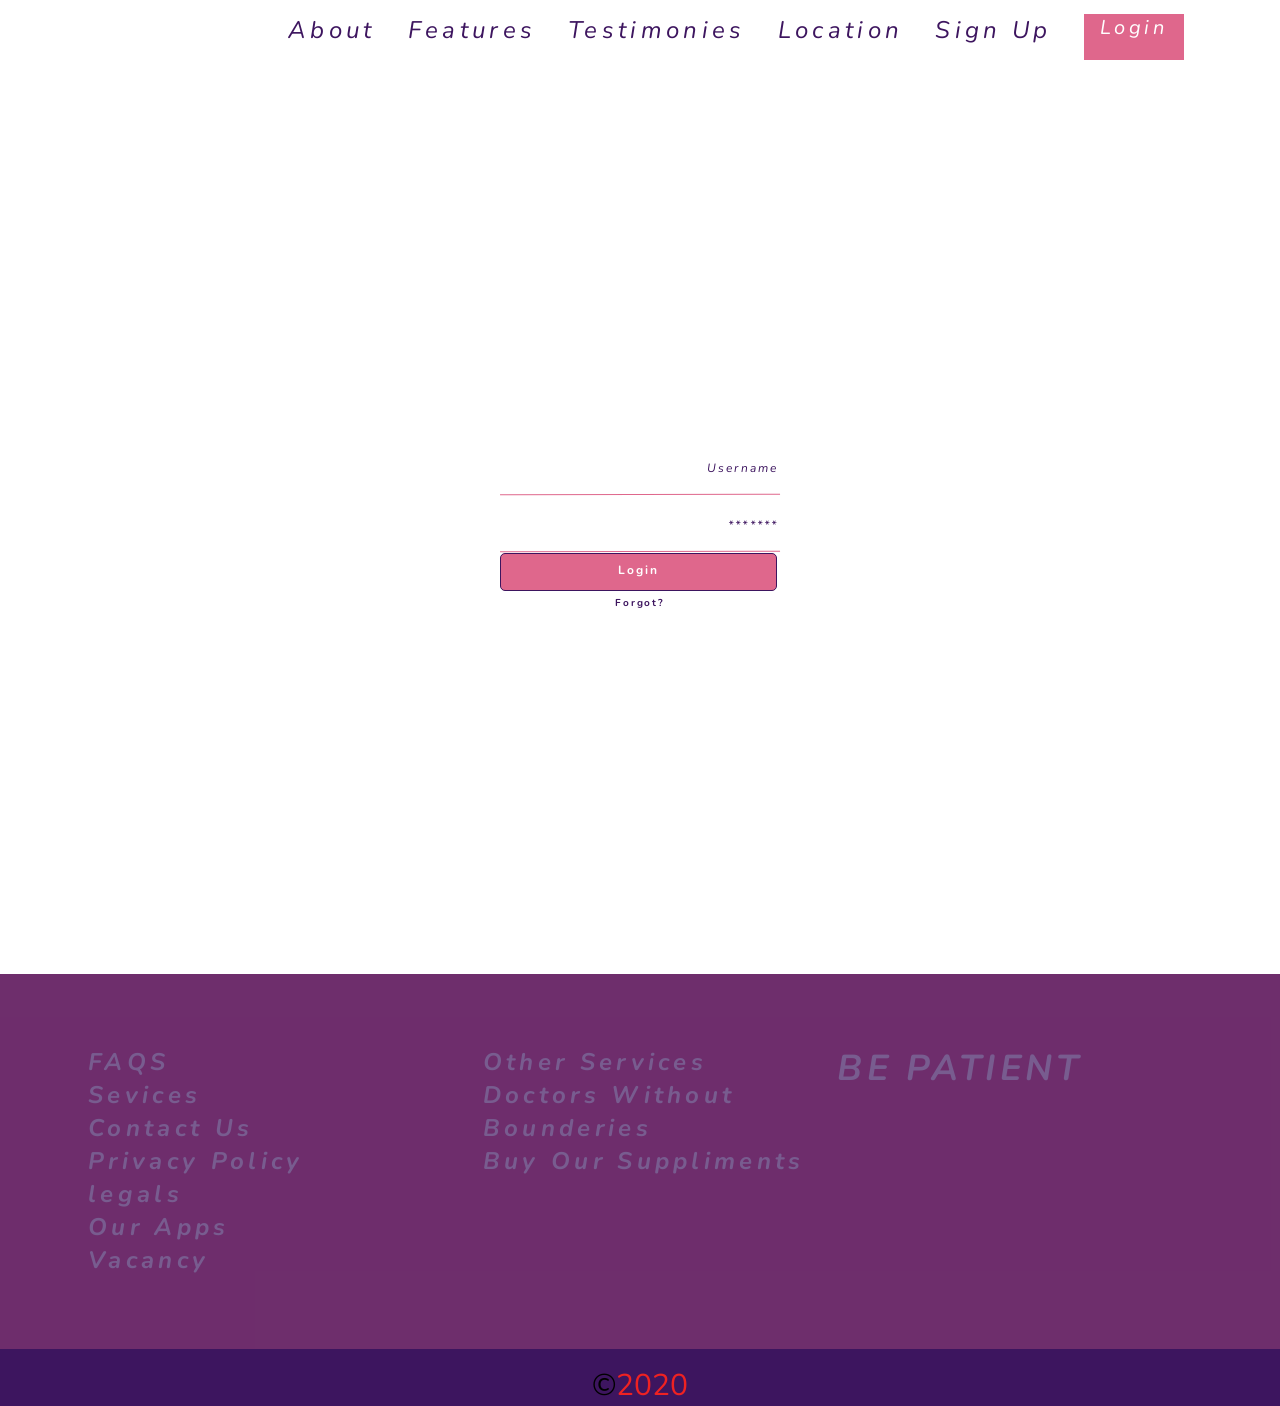
==== templates/login.html @ 30aae396 "repair" ====
<!DOCTYPE html>
<html lang="en">

<head>
    <meta charset="UTF-8">
    <meta name="viewport" content="width=device-width, initial-scale=1.0">
    <link rel="stylesheet" href="css/login.css">
    <link href='https://fonts.googleapis.com/css?family=Nunito' rel='stylesheet'>
    <link rel="stylesheet" href="https://cdnjs.cloudflare.com/ajax/libs/font-awesome/4.7.0/css/font-awesome.min.css">
    <link rel="stylesheet" href="css/main.css">
    <title>Document</title>
</head>

<body>
    <header>

        <div class="topnav" id="myTopnav">
            <a href="index.html" class="active"><img src="images/logo.png" alt=""></a>
            <a href="#news">About</a>
            <a href="#contact">Features</a>
            <a href="#about">Testimonies</a>
            <a href="#about">Location</a>
            <a href="signup.html">Sign Up</a>
            <a href="login.html">
                <div class="button">Login</div>
            </a>
            <a href="javascript:void(0);" class="icon" onclick="myFunction()">
                <i class="fa fa-bars"></i>
            </a>
        </div>
    </header>
    <section style="background-image: url('images/loginback.svg')">
        <form action="">
            <div>
                <img src="images/logo.png" alt="">
            </div>
            <div>
                <input type="text" placeholder="Username">
                <input type="password" placeholder="*******">
                <div class="button" id="button">Login</div>
            </div>
            <a href="">
                <div class="forgot">
            </a>
            Forgot?
            </div>
        </form>
    </section>
    <footer>
        <section>
          <div>
            <ul>
              <li>FAQS</li>
              <li>Sevices</li>
              <li>Contact Us</li>
              <li>Privacy Policy</li>
              <li>legals</li>
              <li>Our Apps</li>
              <li>Vacancy</li>
            </ul>
          </div>
          <div>
            <ul>
              <li>Other Services</li>
              <li>Doctors Without Bounderies</li>
              <li>Buy Our Suppliments</li>
            </ul>
          </div>
          <div class="downloadfoot">
            <h1>BE PATIENT</h1>
            <img src="images/andriod.png" alt="" class="footimg" />
            <img src="images/app-store.jpg" alt="" class="footimg" />
          </div>
        </section>
        <div>
          <div>
            &copy
            <div class="2020">2020</div>
            <img src="images/logo.png" alt="" />
          </div>
        </div>
      </footer>

    </main>
</body>
<script src="js/nav.js"></script>

</html>
---- templates/css/login.css ----
body>section{
    width: 100vw;
    height: 100vh;
    background-repeat: no-repeat;
     background-position: center;
      background-size: cover;
      display: grid;
      grid-template-columns: 1fr;
      align-items: center;
      justify-items: center;
}

body {
    margin: 0;
    font-family: Nunito;
    
  }
  
  .topnav {
    overflow: hidden;
    background-color: #FFFFFF;
    
  }
  
  .topnav a {
    float: left;
    display: block;
    color: #3D155F;
    text-align: center;
    padding: 14px 16px;
    text-decoration: none;
  



    font-family: Nunito;
font-style: italic;
font-weight: normal;
font-size: 24px;
line-height: 33px;

letter-spacing: 0.18em;
  }
  
  .topnav a:hover {
    background-color: #ddd;
    color: black;
  }
  
  .topnav a.active {
   padding-right: 20vw;
  }
  
  .topnav .icon {
    display: none;
  }
  ul>li{
    list-style: none;
  }
  
  @media screen and (max-width: 600px) {
    .topnav a:not(:first-child) {display: none;}
    .topnav a.icon {
      float: right;
      display: block;
    }
  }
  
  @media screen and (max-width: 600px) {
    .topnav.responsive {position: relative;}
    .topnav.responsive .icon {
      position: absolute;
      right: 0;
      top: 0;
    }
    .topnav.responsive a {
      float: none;
      display: block;
      text-align: left;
    }
    
  
  }
form{
    
    width: 300px;
    
    
    background: #FFFFFF;
    border-radius: 10px;
    padding-bottom: 10px;
    padding-top: 10px;



}
form{
    display: grid;
    grid-template-columns: repeat(1, 1fr);
    grid-gap: 2px;
    justify-items: center;

}
form>div{
    display: grid;
    grid-gap: 1px;
    grid-template-columns: 1fr;
}
div>input{
    
width: 276.18px;
height: 52.47px;

border-bottom: 1px solid #DF678C;
transform: rotate(-0.1deg);
border-right: none;
border-top: none;
border-left: none;

}
input:focus{
    outline: none;
}
input::placeholder{
    
    
    font-family: Nunito;
    font-style: italic;
    font-weight: normal;
    font-size: 12px;
    line-height: 16px;
  
    text-align: right;
    letter-spacing: 0.18em;
    
    color: #3D155F;
}
.button:hover{
    background-color: #3D155F;
    color: #DF678C;
}
#button{
    cursor: pointer;
width: 277px;
height: 38px;

padding-top: 8px;
background: #DF678C;
border: 1px solid #3D155F;
box-sizing: border-box;
border-radius: 5px;



font-family: Nunito;
font-style: normal;
font-weight: bold;
font-size: 12px;
line-height: 16px;
text-align: center;
letter-spacing: 0.18em;

color: #FFFFFF;
}
.forgot{
   
cursor: pointer;
font-family: Nunito;
font-style: normal;
font-weight: bold;
font-size: 10px;
line-height: 14px;
text-align: center;
letter-spacing: 0.18em;

color: #3D155F;
}


footer>section{
    background: #DF678C;
    opacity: 0.3;
    display: grid;
    grid-template-columns: repeat(3, 1fr);
    
  
    
    font-family: Nunito;
    font-style: italic;
    font-weight: bold;
    font-size: 24px;
    line-height: 33px;
    letter-spacing: 0.18em;
    
    color: #FFFFFF
      }
      footer>section>div{
        display: grid;
        grid-template-columns: 1fr;
        grid-gap: 1em;
      }
      footer>section>div>img{
        height: 50px;
      }
      footer{
        background-color: #3D155F;;
        display: grid;
        grid-template-columns: 1fr;
        justify-items: center;
        grid-gap: 1em;
       
      }
      footer>div>div{
        color: #000;
        font-size: 20px;
        display: flex;
      }
      footer>div>div>div{
        color:#EF2222;;
      }
      @media screen and (max-width: 1000px) {
        .description{
          grid-template-columns: repeat(2, 1fr);
          justify-items: center;
          align-items: center;
        }
      .hide{
        display: block;
      }
      .circle{
        width: 70px;
        height: 70px;
        
      }
      .intro{
     
        text-align: center;
       
        font-size: 13px;
      }
      
        .circle>img{
          width: 50px;
          height: 50px;
          margin-top: -20px;
          margin-left: -10px;
        }
        .membership{
          font-size: 14px;
        }
        .third-section{
          display: none;
          grid-template-columns:repeat(1, 1fr);
          
    
          
        }
        ul>li{
          font-size: small;
        }
        
       .centerdiv{
         display: none;
       }
       .lastchild{
         grid-auto-columns: 1
       }
       .fourth-section{
        
        width: 100vw;
        
        
        background: #3D155F;
        display: flex;
        flex-wrap: wrap;
       
        
        justify-content: center;
       
          }
    
          .downloadheading{
        
          
            display: flex;
           flex-wrap: wrap;
           justify-content: center;
            
            color: #FFFFFF;
              }
              footer>section{
                display: grid;
                grid-template-rows: repeat(1, ifr);
               justify-items: center;
               font-size: small;
                color: white;
    
              }
              footer>section>div{
                margin-left: -40px;
              }
    }
---- templates/css/main.css ----
body {
  margin: 0;
  font-family: Nunito;
}

.topnav {
  overflow: hidden;
  background-color: #ffffff;
}

.topnav a {
  float: left;
  display: block;
  color: #3d155f;
  text-align: center;
  padding: 14px 16px;
  text-decoration: none;

  font-family: Nunito;
  font-style: italic;
  font-weight: normal;
  font-size: 24px;
  line-height: 33px;

  letter-spacing: 0.18em;
}

.topnav a:hover {
  background-color: #ddd;
  color: black;
}

.topnav a.active {
  padding-right: 20vw;
}

.topnav .icon {
  display: none;
}
ul > li {
  list-style: none;
}

@media screen and (max-width: 600px) {
  .topnav a:not(:first-child) {
    display: none;
  }
  .topnav a.icon {
    float: right;
    display: block;
  }
}

@media screen and (max-width: 600px) {
  .topnav.responsive {
    position: relative;
  }
  .topnav.responsive .icon {
    position: absolute;
    right: 0;
    top: 0;
  }
  .topnav.responsive a {
    float: none;
    display: block;
    text-align: left;
  }
}
.hide {
  display: none;
}
.first-section {
  background-repeat: no-repeat;
  width: 100%;
}
.first-section > section {
  width: 100%;

  background: #3d155f;
  opacity: 0.8;
  display: grid;
  grid-template-columns: 1fr;
  justify-items: center;
  padding-top: 1em;
  padding-bottom: 1em;
}
.intro {
  text-align: center;
  width: 80vw;

  font-family: Nunito;
  font-style: italic;
  font-weight: normal;
  font-size: 40px;
  line-height: 55px;
  letter-spacing: 0.18em;

  color: #ffffff;
}

.circle {
  width: 130px;
  height: 122px;
  border-radius: 50%;
  border: 3px solid #ffffff;
}
.rectangle {
  width: 154px;
  height: 42px;
  background: #ffffff;

  text-align: center;
  font-family: Nunito;
  font-style: italic;
  font-weight: normal;
  font-size: 20px;
  line-height: 27px;

  align-items: flex-end;
  text-align: center;
  letter-spacing: 0.18em;

  color: #3d155f;
}
.circle > img {
  padding-left: 25px;
  padding-top: 25px;
}
.line {
  width: 86px;
  height: 0px;
  margin-top: 60px;

  border: 3px solid #ffffff;
  box-sizing: border-box;
  box-shadow: 0px 4px 4px rgba(0, 0, 0, 0.25);
}
.description {
  display: grid;
  grid-template-columns: repeat(5, 1fr);
  width: 80vw;
  padding: 1em;
}
.search {
  /* Rectangle 19 */

  width: 50vw;
  height: 46px;

  background: #ffffff;
}
.searchbutton {
  width: 20vw;
  height: 46px;
  background: #df678c;

  font-family: Nunito;
  font-style: italic;
  font-weight: normal;
  font-size: 20px;
  line-height: 27px;
  letter-spacing: 0.18em;

  color: #ffffff;
}
.button {
  width: 100px;
  height: 46px;
  background: #df678c;

  font-family: Nunito;
  font-style: italic;
  font-weight: normal;
  font-size: 20px;
  line-height: 27px;
  letter-spacing: 0.18em;

  color: #ffffff;
}

.searchdiv {
  display: flex;
}
.search::placeholder {
  width: 292px;
  height: 20px;

  font-family: Nunito;
  font-style: italic;
  font-weight: normal;
  font-size: 13px;
  line-height: 18px;
  text-align: center;
  letter-spacing: 0.18em;

  color: rgba(0, 0, 0, 0.5);
}
.searchbutton::-ms-value {
  width: 107px;
  height: 22px;

  font-family: Nunito;
  font-style: italic;
  font-weight: normal;
  font-size: 20px;
  line-height: 27px;

  letter-spacing: 0.18em;

  color: #ffffff;
}
.lastintro {
  

  font-family: Nunito;
  font-style: italic;
  font-weight: normal;
  font-size: 30px;
  line-height: 41px;
  text-align: center;
  letter-spacing: 0.18em;

  color: #ffffff;
}

.second-section {
  display: grid;
  grid-template-columns: 1fr;
  width: 100%;
  padding-top: 1em;
  padding-bottom: 1em;

  background: #df678c;
  justify-items: center;
}
.membership {
  padding: 1em;
  text-align: center;
  font-family: Nunito;
  font-style: italic;
  font-weight: normal;
  font-size: 64px;
  line-height: 87px;

  text-align: center;
  letter-spacing: 0.18em;

  color: #000000;
}

.mem-des {
  text-align: center;
  width: 80vw;

  font-family: Nunito;
  font-style: italic;
  font-weight: normal;
  font-size: 36px;

  text-align: center;
  letter-spacing: 0.18em;

  color: #ffffff;
}
.third-section {
  width: 100vw;

  background: #ffffff;
  display: grid;
  grid-template-columns: repeat(3, 1fr);
  padding-top: 4px;
}
.rectsvg {
  padding-left: 118px;
  padding-top: 150px;
}
.letter {
  font-family: Nunito;
  font-style: normal;
  font-weight: bold;
  font-size: 64px;
  line-height: 87px;

  text-align: center;
  letter-spacing: 0.18em;

  color: #df678c;
  text-shadow: #3d155f;
}
.l-text {
  font-family: Nunito;
  font-style: italic;
  font-weight: normal;
  font-size: 18px;
  line-height: 25px;
  text-align: center;
  letter-spacing: 0.18em;

  color: #3d155f;
}
.text-parent {
  display: flex;
}
.centerdiv {
  grid-column: 2/3;
}
.lastchild {
  grid-column: 3/4;
}
.fourth-section {
  width: 100vw;

  background: #3d155f;
  display: grid;
  grid-template-columns: 1fr;
  justify-items: center;
  padding-top: 10px;
}
.downloadheading {
  font-family: Nunito;
  font-style: italic;
  font-weight: normal;
  font-size: 44px;
  display: flex;
  text-align: center;
  letter-spacing: 0.18em;

  color: #ffffff;
}
.imgfourth {
  margin-top: 0px;
}
.dtext {
  width: 50vw;
  margin-top: -250px;
  font-family: Nunito;
  font-style: italic;
  font-weight: normal;
  font-size: 26px;

  text-align: center;
  letter-spacing: 0.18em;

  color: #ffffff;
}
.sub {
  display: grid;
  grid-template-columns: repeat(2, 1fr);
}
.sub > img {
  height: 50px;
  margin-top: -100px;
}
.fifth-section {
  display: grid;
  grid-template-columns: 1fr;
  justify-items: center;
  width: 100%;
  height: 100px;
  text-align: center;
  padding-top: 1em;
}
footer > section {
  background: #df678c;
  opacity: 0.3;
  display: grid;
  grid-template-columns: repeat(3, 1fr);

  padding: 2em;

  font-family: Nunito;
  font-style: italic;
  font-weight: bold;
  font-size: 24px;
  line-height: 33px;
  letter-spacing: 0.18em;

  color: #ffffff;
}
footer > section > div {
  display: grid;
  grid-template-columns: 1fr;
}
footer > section > div > img {
  height: 50px;
}
footer {
  background-color: #3d155f;
  display: grid;
  grid-template-columns: 1fr;
  justify-items: center;
  grid-gap: 1em;
}
footer > div > div {
  color: #000;
  font-size: 30px;
  display: flex;
}
footer > div > div > div {
  color: #ef2222;
}
@media screen and (max-width: 1000px) {
  .description {
    grid-template-columns: repeat(2, 1fr);
    justify-items: center;
    align-items: center;
  }
  .dtext {
    font-size: 15px;
    margin-top: -300px;
  }
  .hide {
    display: block;
  }
  .circle {
    width: 70px;
    height: 70px;
  }
  .intro {
    text-align: center;

    font-size: 13px;
  }

  .circle > img {
    width: 50px;
    height: 50px;
    margin-top: -20px;
    margin-left: -10px;
  }
  .membership {
    font-size: 20px;
  }
  .third-section {
    display: none;
    grid-template-columns: repeat(1, 1fr);
    scroll-behavior: auto;
  }

  .centerdiv {
    display: none;
  }
  .lastchild {
    grid-auto-columns: 1;
  }
  .fourth-section {
    width: 100%;

    background: #3d155f;
    display: flex;
    flex-wrap: wrap;
    font-size: 13px;

    justify-content: center;
    padding-top: 6px;
  }

  .downloadheading {
    display: flex;
    flex-wrap: wrap;
    justify-content: center;

    color: #ffffff;
  }
  footer > section {
    display: grid;
    grid-template-rows: repeat(1, ifr);
    justify-items: center;
    font-size: small;
    color: white;
  }
  footer > section > div {
    margin-left: -40px;
  }
  .footimg {
    width: 50px;
    height: 20px;
  }
  .downloadfoot {
    padding-left: 50px;
  }
}
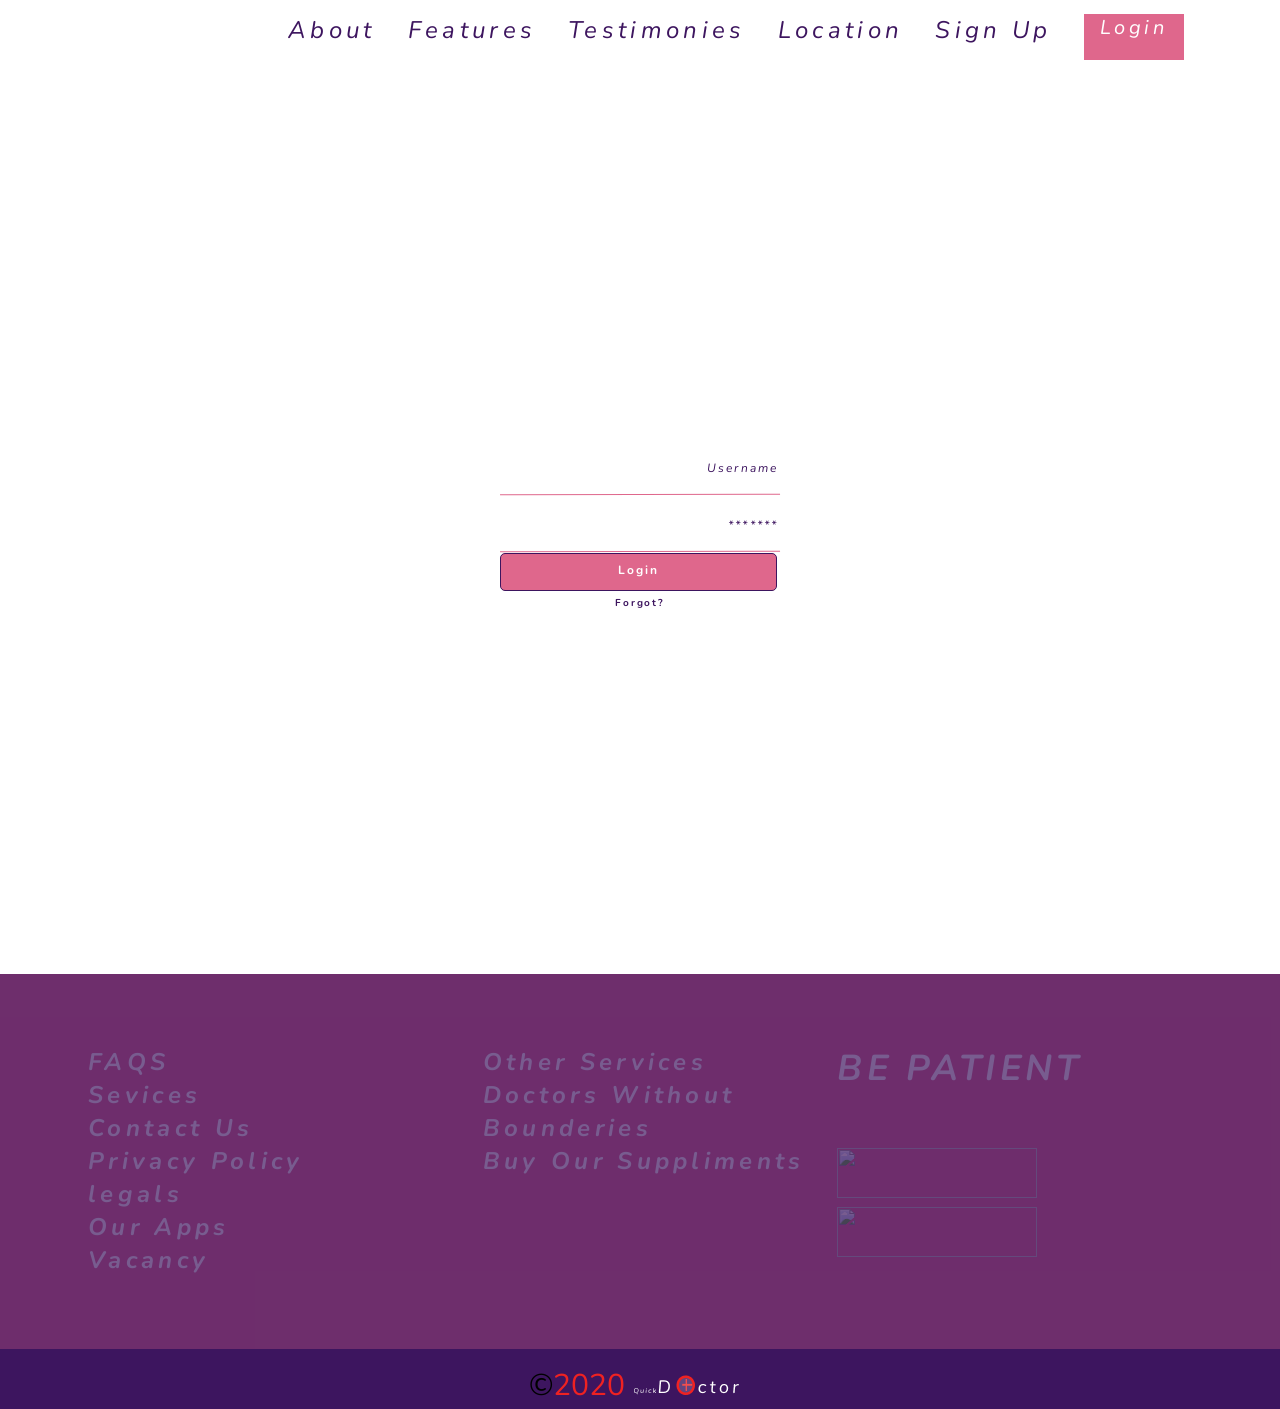
==== commit a5d527e1: "push" ====
--- a/templates/login.html
+++ b/templates/login.html
@@ -67,16 +67,19 @@
             </ul>
           </div>
           <div class="downloadfoot">
-            <h1>BE PATIENT</h1>
+            
+            <div>
+                <h1>BE PATIENT</h1><br>
             <img src="images/andriod.png" alt="" class="footimg" />
             <img src="images/app-store.jpg" alt="" class="footimg" />
+            </div>
           </div>
         </section>
         <div>
           <div>
             &copy
             <div class="2020">2020</div>
-            <img src="images/logo.png" alt="" />
+            <img src="images/logo..png" alt="" />
           </div>
         </div>
       </footer>
--- a/templates/css/login.css
+++ b/templates/css/login.css
@@ -56,6 +56,7 @@
   }
   ul>li{
     list-style: none;
+    color: white;
   }
   
   @media screen and (max-width: 600px) {
@@ -135,7 +136,7 @@
     
     color: #3D155F;
 }
-.button:hover{
+#button:hover{
     background-color: #3D155F;
     color: #DF678C;
 }
@@ -194,13 +195,9 @@
     
     color: #FFFFFF
       }
-      footer>section>div{
-        display: grid;
-        grid-template-columns: 1fr;
-        grid-gap: 1em;
-      }
+      
       footer>section>div>img{
-        height: 50px;
+        margin-top: -150px;
       }
       footer{
         background-color: #3D155F;;
@@ -211,7 +208,7 @@
        
       }
       footer>div>div{
-        color: #000;
+        color: #fff;
         font-size: 20px;
         display: flex;
       }
--- a/templates/css/main.css
+++ b/templates/css/main.css
@@ -26,12 +26,17 @@
 }
 
 .topnav a:hover {
-  background-color: #ddd;
+  background-color: #ef2222;
+  opacity: 0.3;
   color: black;
 }
 
 .topnav a.active {
   padding-right: 20vw;
+
+}
+a.active:hover{
+  background-color: #ffffff;
 }
 
 .topnav .icon {
@@ -135,16 +140,20 @@
   box-sizing: border-box;
   box-shadow: 0px 4px 4px rgba(0, 0, 0, 0.25);
 }
+.footimg{
+  width: 200px;
+  height: 50px;
+}
 .description {
   display: grid;
   grid-template-columns: repeat(5, 1fr);
-  width: 80vw;
+  width: 60vw;
   padding: 1em;
 }
 .search {
   /* Rectangle 19 */
 
-  width: 50vw;
+  width: 40vw;
   height: 46px;
 
   background: #ffffff;
@@ -163,6 +172,22 @@
 
   color: #ffffff;
 }
+.subscribe{
+ 
+    width: 20vw;
+    height: 52px;
+    background: #df678c;
+  
+    font-family: Nunito;
+    font-style: italic;
+    font-weight: normal;
+    font-size: 20px;
+    line-height: 27px;
+    letter-spacing: 0.18em;
+  
+    color: #ffffff;
+ 
+}
 .button {
   width: 100px;
   height: 46px;
@@ -264,11 +289,12 @@
 }
 .third-section {
   width: 100vw;
+justify-items: center;
 
   background: #ffffff;
   display: grid;
   grid-template-columns: repeat(3, 1fr);
-  padding-top: 4px;
+  padding-top: 6px;
 }
 .rectsvg {
   padding-left: 118px;
@@ -419,7 +445,7 @@
   .intro {
     text-align: center;
 
-    font-size: 13px;
+    font-size: 20px;
   }
 
   .circle > img {
@@ -479,4 +505,18 @@
   .downloadfoot {
     padding-left: 50px;
   }
-}
+
+  .mem-des {
+    
+    font-size: 15px;
+  
+    
+}
+.subscribe, .searchbutton{
+  font-size: 10px;
+}
+.sub > img {
+  height: 30px;
+  width: 100px;
+}
+}
